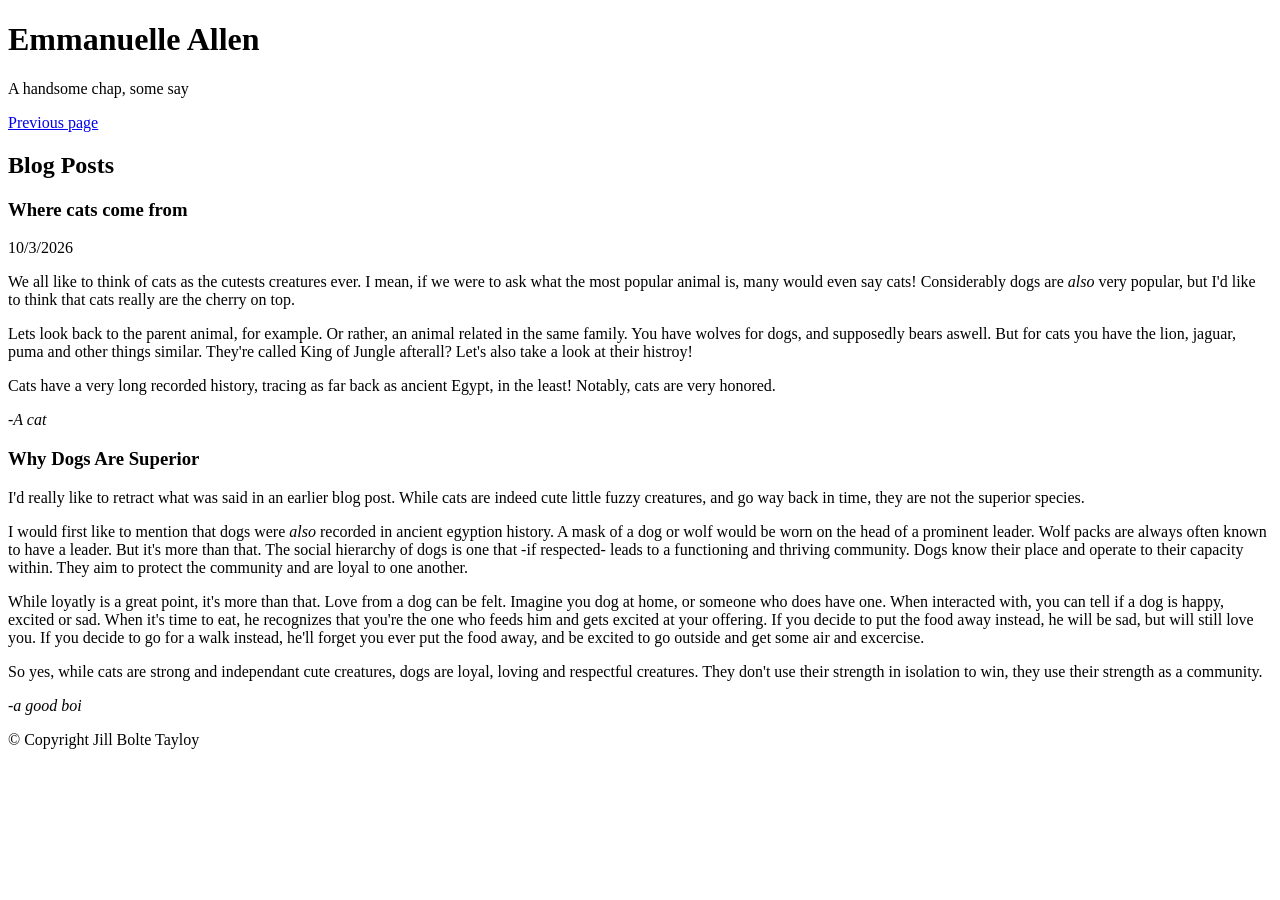
==== blog.html @ 2a4fa71c "First commit" ====
<!DOCTYPE html>
<html lang="en">
<head>
    <meta charset="UTF-8">
    <meta name="viewport" content="width=device-width, initial-scale=1.0">
    <meta name="author" content="Emmanuelle Allen">
    <title>Blog</title>
</head>

<body>
    <header>
        <hgroup>
            <h1>Emmanuelle Allen</h1>
            <p>A handsome chap, some say</p>
        </hgroup>
        <a href="./index.html">Previous page</a>
    </header>    


    <main>
        <!-- 2 blog posts with title, time, paragraph  -->
        <h2>Blog Posts</h2>
            <section>
                <header>
                <h3>Where cats come from</h3>
                <time datetime="2026-10-03 11:41">10/3/2026</time>
                </header>
                <p>We all like to think of cats as the cutests creatures ever. I mean, if we were to ask what the most popular animal is, many would even say cats! Considerably dogs are <i>also</i> very popular, but I'd like to think that cats really are the cherry on top.</p>

                <p>Lets look back to the parent animal, for example. Or rather, an animal related in the same family. You have wolves for dogs, and supposedly bears aswell. But for cats you have the lion, jaguar, puma and other things similar. They're called King of Jungle afterall? Let's also take a look at their histroy!</p>
                
                <p>Cats have a very long recorded history, tracing as far back as ancient Egypt, in the least! Notably, cats are very honored.</p>

                <p><cite>-A cat</cite></p>
            </section>
            <article>
                <h3>Why Dogs Are Superior</h3>
                <time datetime="2026-10-03 11:54"></time>
                <p>
                    I'd really like to retract what was said in an earlier blog post. While cats are indeed cute little fuzzy creatures, and go way back in time, they are not the superior species.
                </p>
                <p>
                    I would first like to mention that dogs were <i>also</i> recorded in ancient egyption history. A mask of a dog or wolf would be worn on the head of a prominent leader. Wolf packs are always often known to have a leader. But it's more than that. The social hierarchy of dogs is one that -if respected- leads to a functioning and thriving community. Dogs know their place and operate to their capacity within. They aim to protect the community and are loyal to one another.
                </p>
                <p>
                    While loyatly is a great point, it's more than that. Love from a dog can be felt. Imagine you dog at home, or someone who does have one. When interacted with, you can tell if a dog is happy, excited or sad. When it's time to eat, he recognizes that you're the one who feeds him and gets excited at your offering. If you decide to put the food away instead, he will be sad, but will still love you. If you decide to go for a walk instead, he'll forget you ever put the food away, and be excited to go outside and get some air and excercise.
                </p>
                <p>
                    So yes, while cats are strong and independant cute creatures, dogs are loyal, loving and respectful creatures. They don't use their strength in isolation to win, they use their strength as a community.
                </p>
                <p><cite>-a good boi</cite></p>
                </article>
    </main>


    <footer>
        <p>© Copyright Jill Bolte Tayloy</p>
    </footer>
</body>

</html>
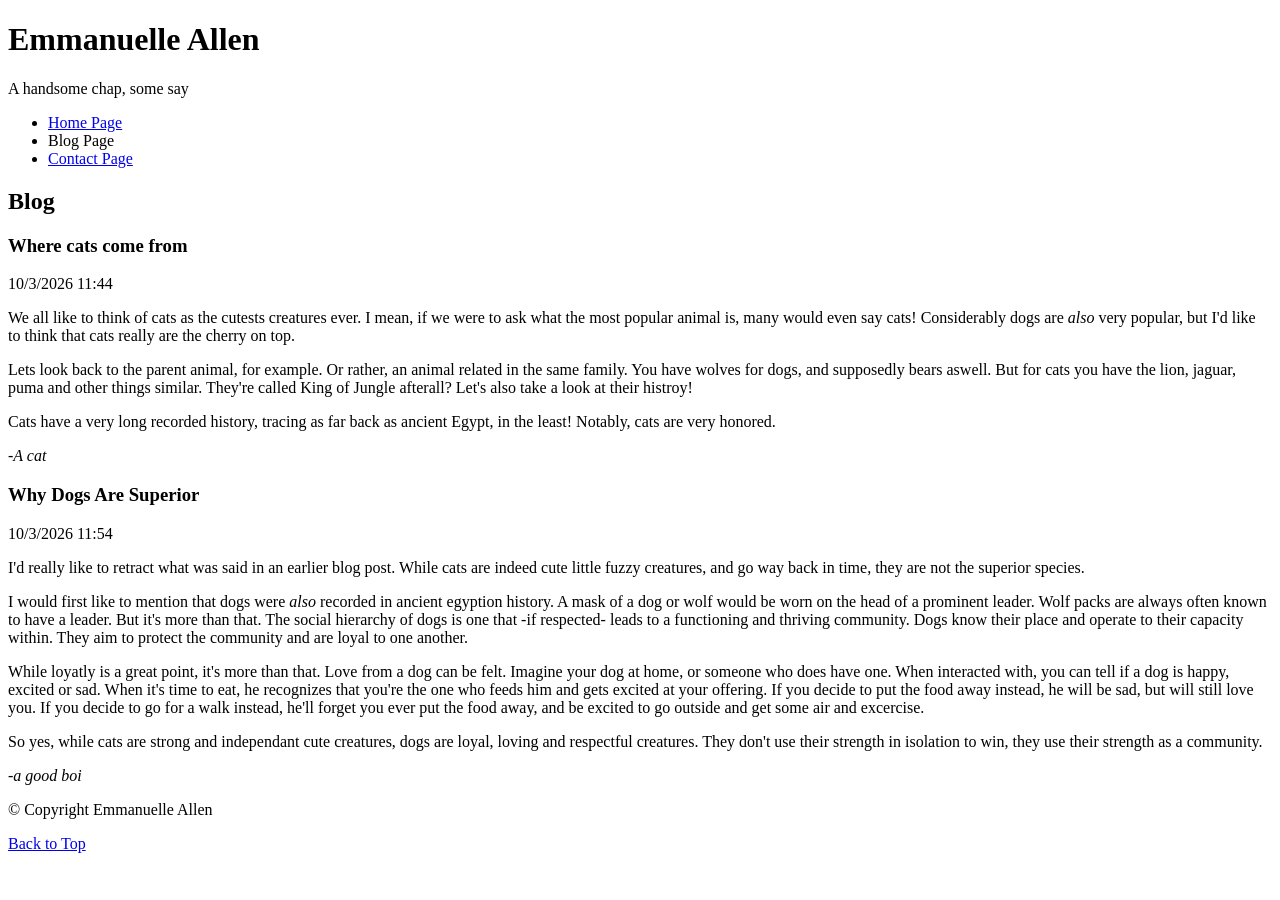
==== commit 15da77ac: "Added contact page, nav links, updated content" ====
--- a/blog.html
+++ b/blog.html
@@ -4,7 +4,7 @@
     <meta charset="UTF-8">
     <meta name="viewport" content="width=device-width, initial-scale=1.0">
     <meta name="author" content="Emmanuelle Allen">
-    <title>Blog</title>
+    <title>Blog | Emmanuelle Allen</title>
 </head>
 
 <body>
@@ -13,37 +13,44 @@
             <h1>Emmanuelle Allen</h1>
             <p>A handsome chap, some say</p>
         </hgroup>
-        <a href="./index.html">Previous page</a>
+        <!--  Site Navigation -->
+        <nav>
+            <ul>
+                <li><a href="./index.html">Home Page</a></li>
+                <li>Blog Page</li>
+                <li><a href="./contact.html">Contact Page</a></li>
+            </ul>
+        </nav>
     </header>    
 
 
     <main>
         <!-- 2 blog posts with title, time, paragraph  -->
-        <h2>Blog Posts</h2>
+        <h2><b>Blog</b></h2>
             <section>
                 <header>
                 <h3>Where cats come from</h3>
-                <time datetime="2026-10-03 11:41">10/3/2026</time>
+                <time datetime="2026-10-03 11:44">10/3/2026 11:44</time>
                 </header>
                 <p>We all like to think of cats as the cutests creatures ever. I mean, if we were to ask what the most popular animal is, many would even say cats! Considerably dogs are <i>also</i> very popular, but I'd like to think that cats really are the cherry on top.</p>
 
                 <p>Lets look back to the parent animal, for example. Or rather, an animal related in the same family. You have wolves for dogs, and supposedly bears aswell. But for cats you have the lion, jaguar, puma and other things similar. They're called King of Jungle afterall? Let's also take a look at their histroy!</p>
                 
-                <p>Cats have a very long recorded history, tracing as far back as ancient Egypt, in the least! Notably, cats are very honored.</p>
+                <p>Cats have a very long recorded history, tracing as far back as ancient&nbsp;Egypt, in the least! Notably, cats are very honored.</p>
 
                 <p><cite>-A cat</cite></p>
             </section>
             <article>
                 <h3>Why Dogs Are Superior</h3>
-                <time datetime="2026-10-03 11:54"></time>
+                <time datetime="2026-10-03 11:54">10/3/2026 11:54</time>
                 <p>
                     I'd really like to retract what was said in an earlier blog post. While cats are indeed cute little fuzzy creatures, and go way back in time, they are not the superior species.
                 </p>
                 <p>
-                    I would first like to mention that dogs were <i>also</i> recorded in ancient egyption history. A mask of a dog or wolf would be worn on the head of a prominent leader. Wolf packs are always often known to have a leader. But it's more than that. The social hierarchy of dogs is one that -if respected- leads to a functioning and thriving community. Dogs know their place and operate to their capacity within. They aim to protect the community and are loyal to one another.
+                    I would first like to mention that dogs were <i>also</i> recorded in ancient&nbsp;egyption history. A mask of a dog or wolf would be worn on the head of a prominent leader. Wolf packs are always often known to have a leader. But it's more than that. The social hierarchy of dogs is one that -if respected- leads to a functioning and thriving community. Dogs know their place and operate to their capacity within. They aim to protect the community and are loyal to one another.
                 </p>
                 <p>
-                    While loyatly is a great point, it's more than that. Love from a dog can be felt. Imagine you dog at home, or someone who does have one. When interacted with, you can tell if a dog is happy, excited or sad. When it's time to eat, he recognizes that you're the one who feeds him and gets excited at your offering. If you decide to put the food away instead, he will be sad, but will still love you. If you decide to go for a walk instead, he'll forget you ever put the food away, and be excited to go outside and get some air and excercise.
+                    While loyatly is a great point, it's more than that. Love from a dog can be felt. Imagine your dog at home, or someone who does have one. When interacted with, you can tell if a dog is happy, excited or sad. When it's time to eat, he recognizes that you're the one who feeds him and gets excited at your offering. If you decide to put the food away instead, he will be sad, but will still love you. If you decide to go for a walk instead, he'll forget you ever put the food away, and be excited to go outside and get some air and excercise.
                 </p>
                 <p>
                     So yes, while cats are strong and independant cute creatures, dogs are loyal, loving and respectful creatures. They don't use their strength in isolation to win, they use their strength as a community.
@@ -54,7 +61,8 @@
 
 
     <footer>
-        <p>© Copyright Jill Bolte Tayloy</p>
+        <p>© Copyright Emmanuelle Allen</p>
+        <a href="#top">Back to Top</a>
     </footer>
 </body>
 
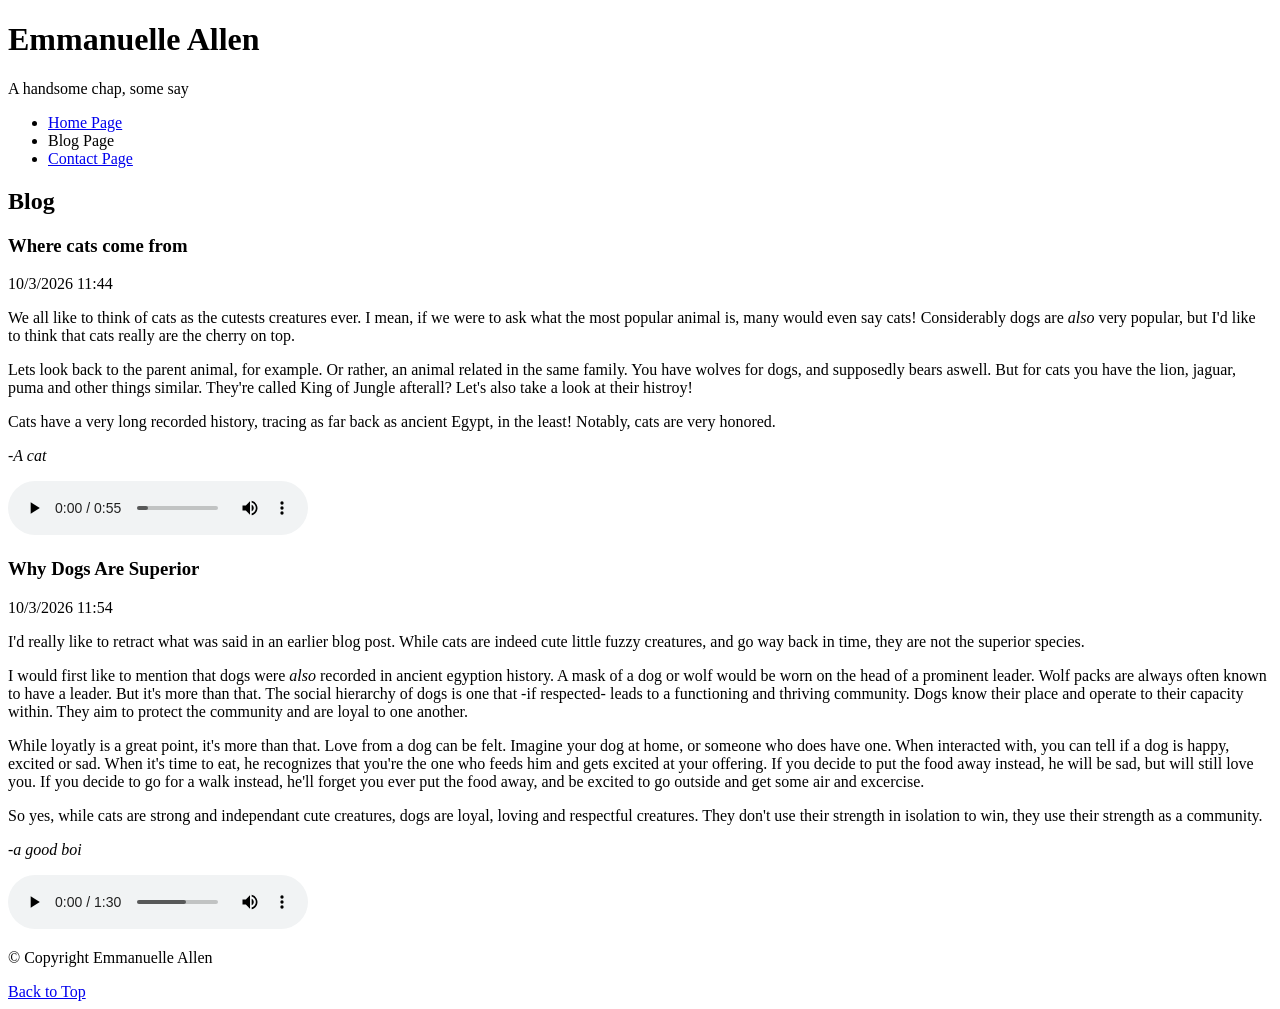
==== commit 3a9a83bf: "I'm probably going to regret this" ====
--- a/blog.html
+++ b/blog.html
@@ -39,6 +39,8 @@
                 <p>Cats have a very long recorded history, tracing as far back as ancient&nbsp;Egypt, in the least! Notably, cats are very honored.</p>
 
                 <p><cite>-A cat</cite></p>
+                <audio src="./audio/Cats-excerpt.mp3" controls title="Cats-excerpt">What does text do here?
+                </audio>
             </section>
             <article>
                 <h3>Why Dogs Are Superior</h3>
@@ -56,6 +58,7 @@
                     So yes, while cats are strong and independant cute creatures, dogs are loyal, loving and respectful creatures. They don't use their strength in isolation to win, they use their strength as a community.
                 </p>
                 <p><cite>-a good boi</cite></p>
+                <audio src="./audio/Dogs-excerpt.mp3" controls title="Dogs-excerpt"></audio>
                 </article>
     </main>
 
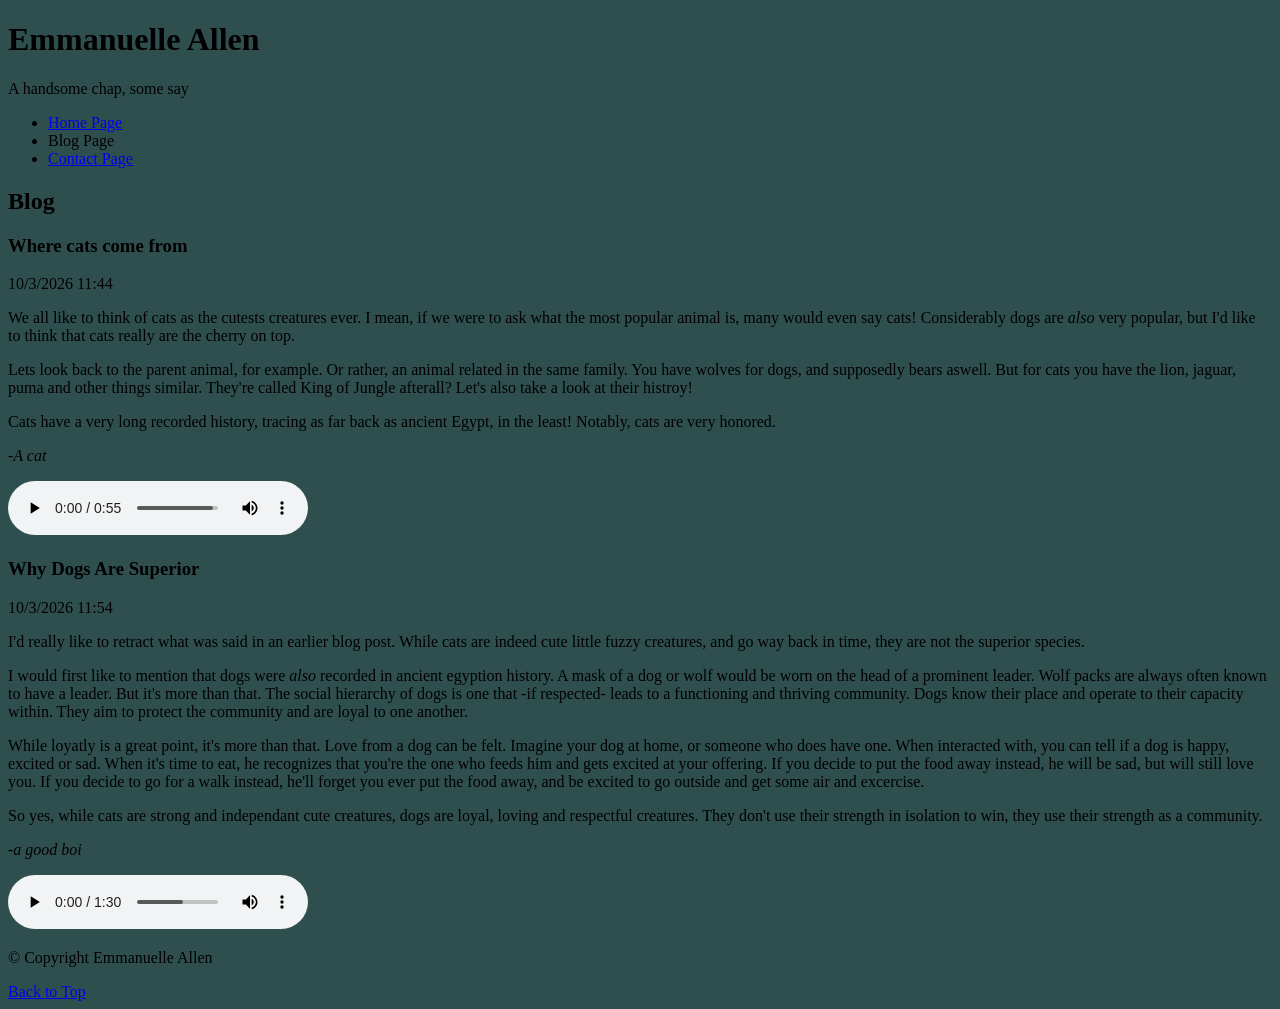
==== commit 125d27cc: "added background colors to the other pages" ====
--- a/blog.html
+++ b/blog.html
@@ -7,7 +7,7 @@
     <title>Blog | Emmanuelle Allen</title>
 </head>
 
-<body>
+<body style="background-color: darkslategrey;">
     <header>
         <hgroup>
             <h1>Emmanuelle Allen</h1>
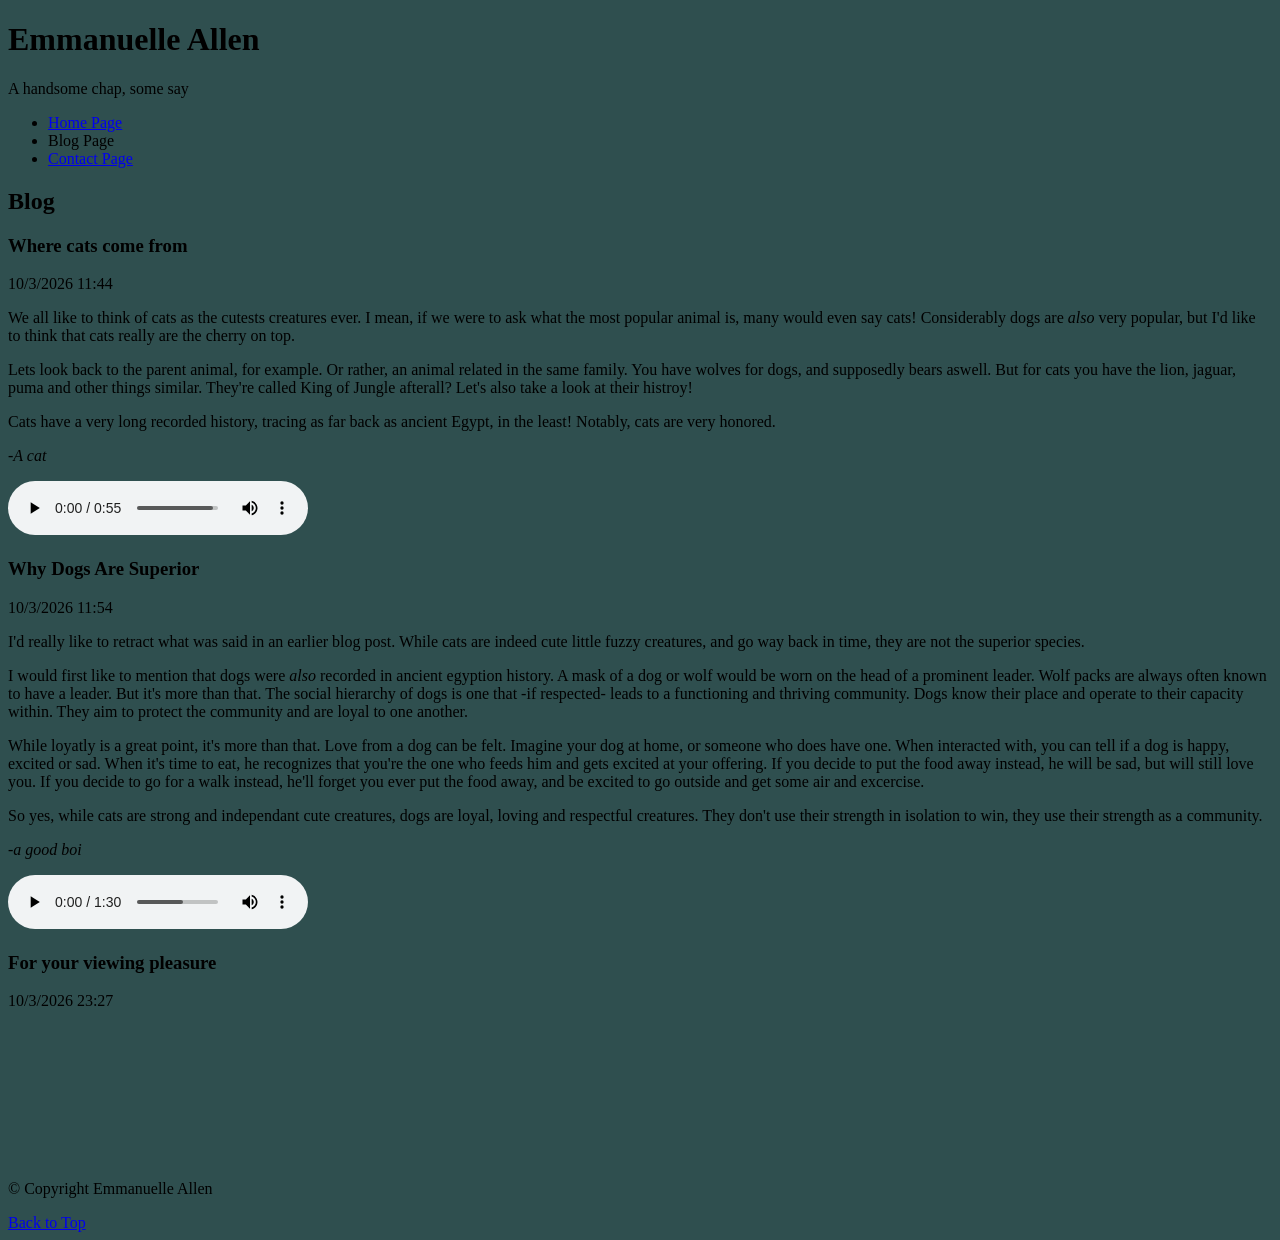
==== commit 368784a1: "added nyan cat, fixed error on index" ====
--- a/blog.html
+++ b/blog.html
@@ -60,6 +60,14 @@
                 <p><cite>-a good boi</cite></p>
                 <audio src="./audio/Dogs-excerpt.mp3" controls title="Dogs-excerpt"></audio>
                 </article>
+                <article>
+                    <header>
+                    <h3>For your viewing pleasure</h3>
+                    <time datetime="2026-10-03">10/3/2026 23:27</time>
+                    </header>
+                    <iframe style="width:100vw" src="https://www.youtube-nocookie.com/embed/zqLEO5tIuYs?si=0-WS3MFwIIkCGrDV" title="YouTube video player" frameborder="0" allow="accelerometer; autoplay; clipboard-write; encrypted-media; gyroscope; picture-in-picture; web-share" referrerpolicy="strict-origin-when-cross-origin" allowfullscreen>
+                    </iframe>
+                </article>
     </main>
 
 
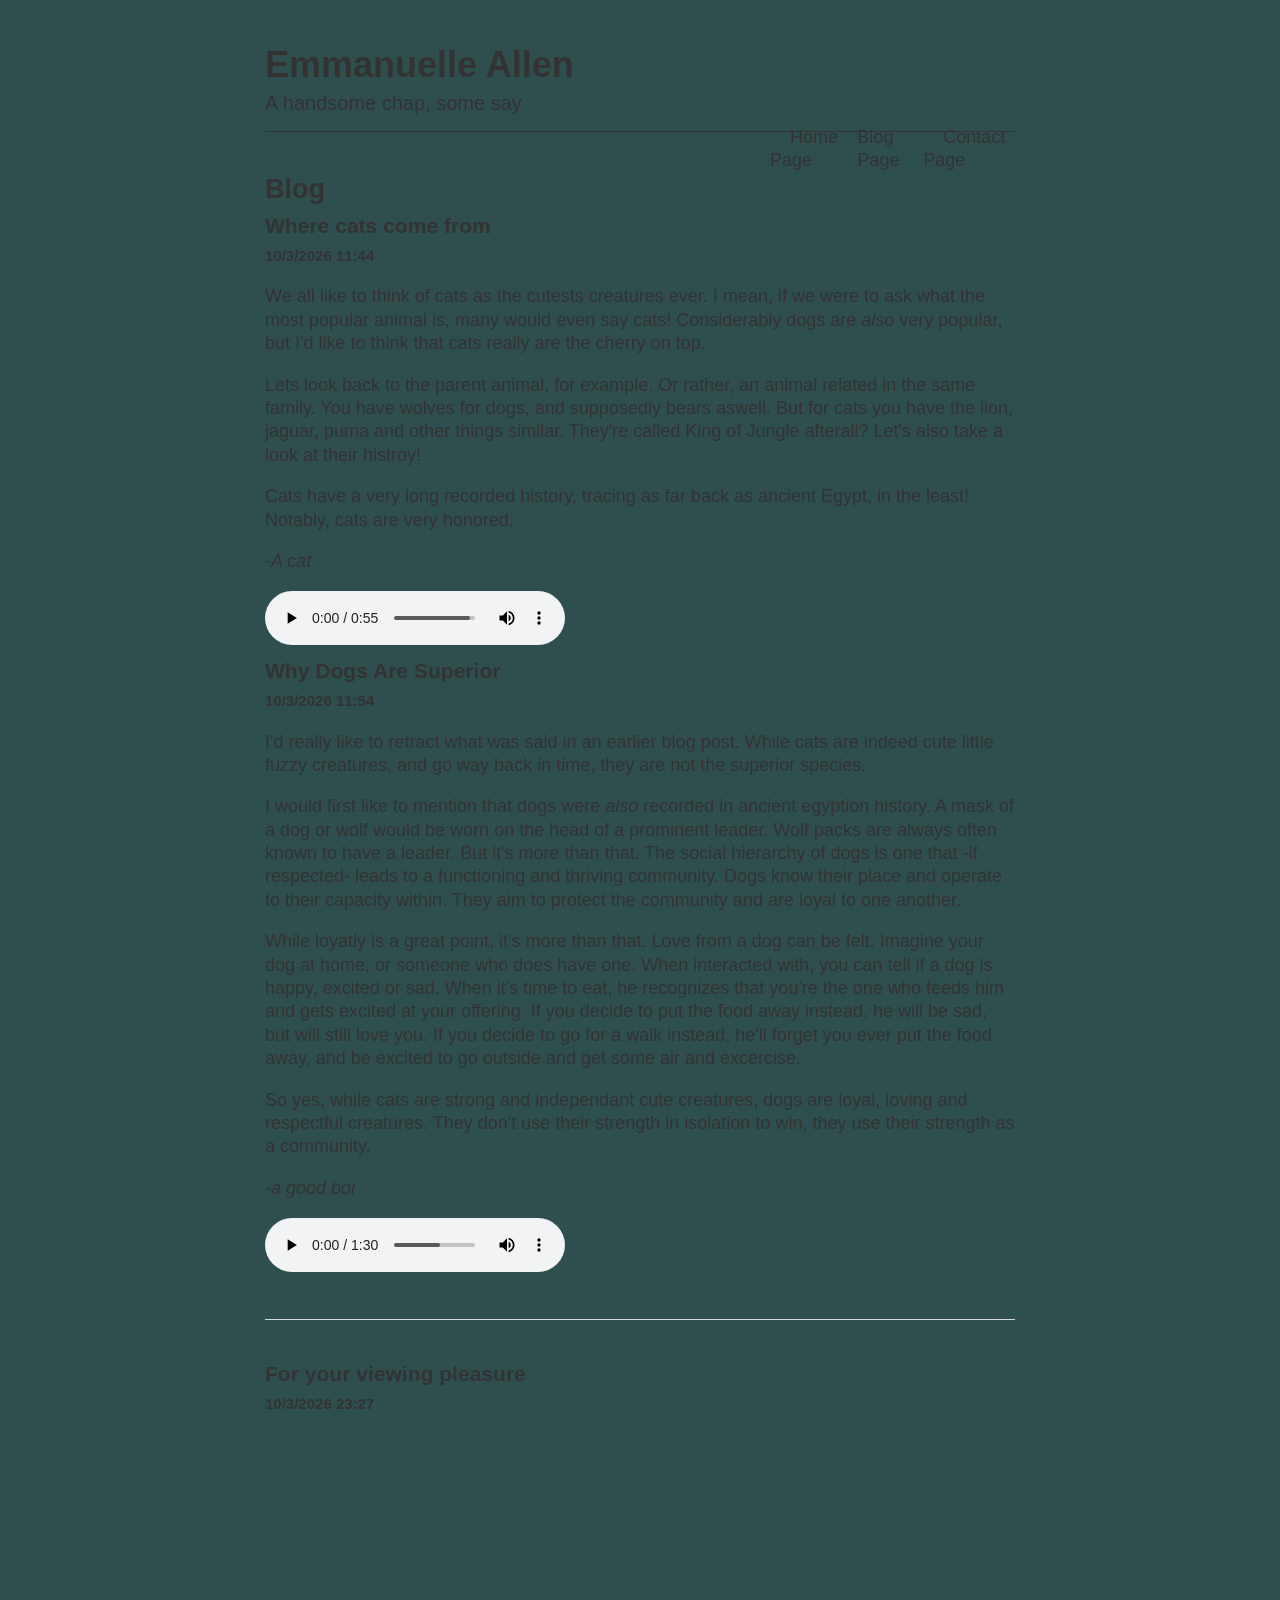
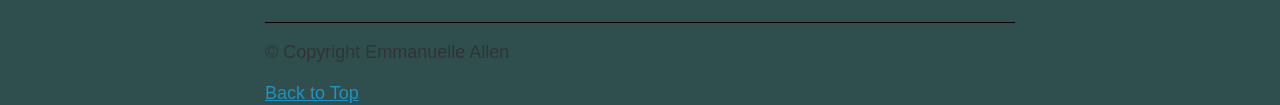
==== commit 0efee629: "added styles to the other pages" ====
--- a/blog.html
+++ b/blog.html
@@ -5,6 +5,7 @@
     <meta name="viewport" content="width=device-width, initial-scale=1.0">
     <meta name="author" content="Emmanuelle Allen">
     <title>Blog | Emmanuelle Allen</title>
+    <link rel="stylesheet" href="styles.css">
 </head>
 
 <body style="background-color: darkslategrey;">
--- a/styles.css
+++ b/styles.css
@@ -0,0 +1,158 @@
+/* I did not generate this css file. This was created from the LinkedIn Learning course by Christina Truong, Tech Educator*/
+
+html {
+  box-sizing: border-box;
+}
+*, *:before, *:after {
+  box-sizing: inherit;
+}
+body {
+  width: 90%;
+  max-width: 750px;
+  margin: 0 auto;
+  font-family:'Gill Sans', 'Gill Sans MT', Calibri, 'Trebuchet MS', sans-serif;
+  font-size: 18px;
+  line-height: 1.3;
+  color: #333;
+  padding-top: 40px;
+}
+h1, h2, h3 {
+  font-family: Helvetica, Arial, sans-serif;
+  margin: 5px 0;
+}
+a {
+  color: #2092C4;
+}
+a:hover {
+  text-decoration: none;
+}
+
+/* HEADER & NAV */
+body > header {
+  margin-bottom: 40px;
+  border-bottom: 1px solid #333;
+  padding-bottom: 10px;
+}
+h1 {
+  line-height: 1.1;
+}
+header p {
+  margin: 5px 0;
+  font-family: Helvetica, Arial, sans-serif;
+  font-size: 20px;
+}
+nav ul {
+  list-style-type: none;
+  margin: 0;
+  padding: 0;
+  display: flex;
+}
+nav ul li {
+  margin: 5px;
+}
+nav a {
+  padding: 20px 0 40px 20px;
+  text-decoration: none;
+  color: #333;
+}
+nav a:hover {
+  text-decoration: underline wavy #2092C4;
+}
+
+@media (min-width: 781px) {
+  nav {
+    width: 250px;
+    float: right;
+  }
+  nav ul {
+    justify-content: end;
+  }
+}
+@media (max-width: 780px) {
+  header {
+    text-align: center;
+  }
+  nav ul {
+    justify-content: center;
+    margin-bottom: 20px;
+    border-bottom: 1px solid #333;
+  }
+  nav a {
+    padding: 20px;
+  }
+}
+
+/* MAIN */
+main img {
+  width: 100%;
+  margin-bottom: 20px;
+}
+
+
+/* FOOTER */
+footer {
+  border-top: 1px solid black;
+  margin-top: 50px;
+}
+
+
+/* BLOG */
+article {
+  margin-bottom: 40px;
+  border-bottom: 1px solid #d7d6d6;
+  padding-bottom: 40px;
+}
+article:last-of-type {
+  border: none;
+  padding: 0;
+}
+article header p,
+time {
+  font-family: Helvetica, Arial, sans-serif;
+  font-size: 15px;
+  text-transform: uppercase;
+  font-weight: bold;
+}
+article h2 {
+  margin-bottom: 0;
+}
+
+
+/* CONTACT */
+form {
+  padding: 30px 25px;
+  border: 1px solid #e0dfdf;
+  background: #f6f6f6;
+}
+fieldset {
+  border: none;
+  margin: 0;
+  padding: 0;
+}
+legend {
+  font-size: 22px;
+  font-weight: bold;
+  font-family: Helvetica, Arial, sans-serif;
+  padding: 0 0 15px;
+}
+input, textarea, button {
+  width: 100%;
+  border-radius: 4px;
+}
+input, textarea {
+  margin: 5px 0 15px;
+  height: 30px;
+  border: 1px solid #e0dfdf;
+  padding: 6px;
+}
+textarea {
+  height: 100px;
+}
+button {
+  font-weight: bold;
+  background-color: #2092C4;
+  color: white;
+  font-size: 16px;
+  height: 40px;
+  border: none;
+}
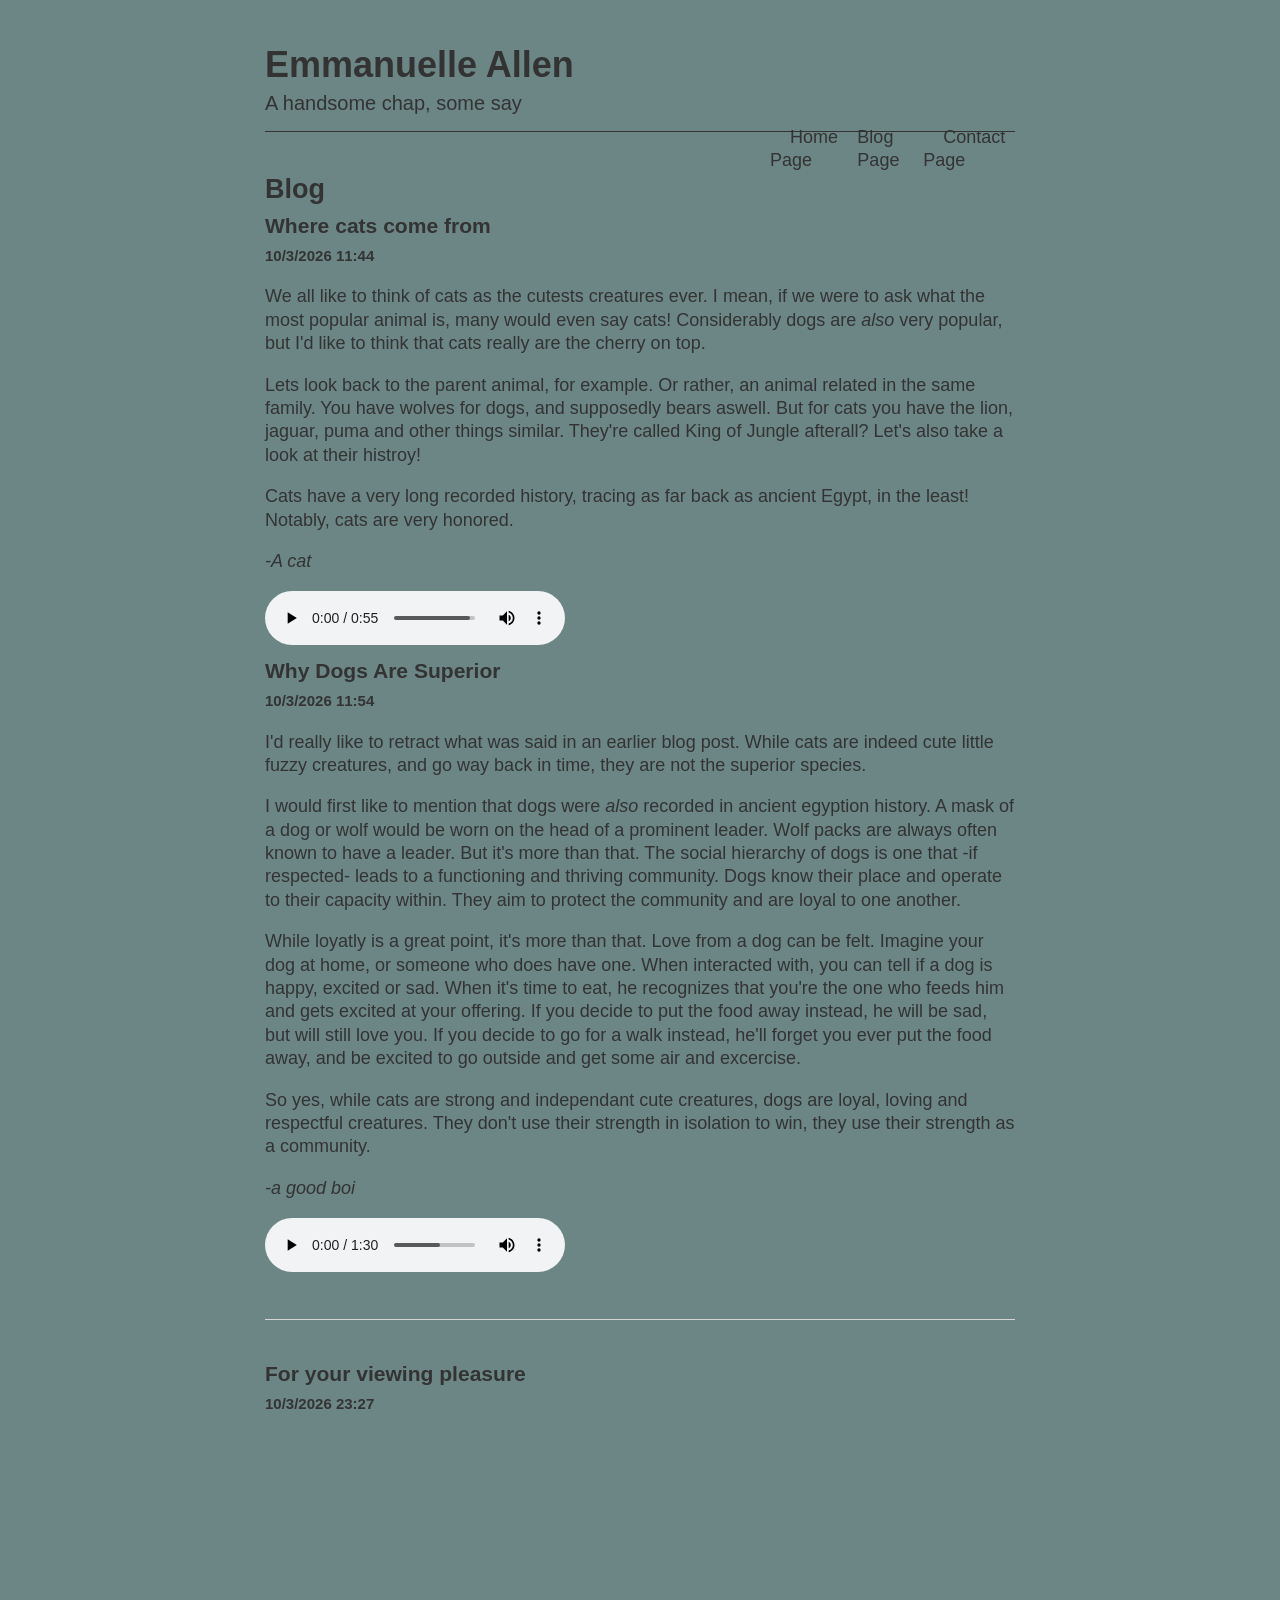
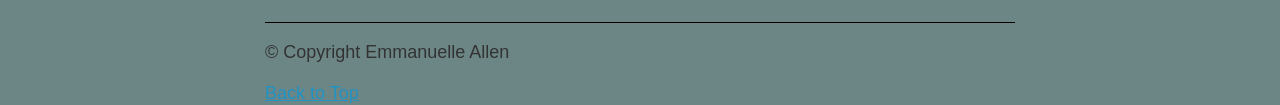
==== commit e7adcdcd: "Updated the README and bg color for blog.html" ====
--- a/blog.html
+++ b/blog.html
@@ -8,7 +8,7 @@
     <link rel="stylesheet" href="styles.css">
 </head>
 
-<body style="background-color: darkslategrey;">
+<body style="background-color: rgb(108, 134, 134);">
     <header>
         <hgroup>
             <h1>Emmanuelle Allen</h1>
